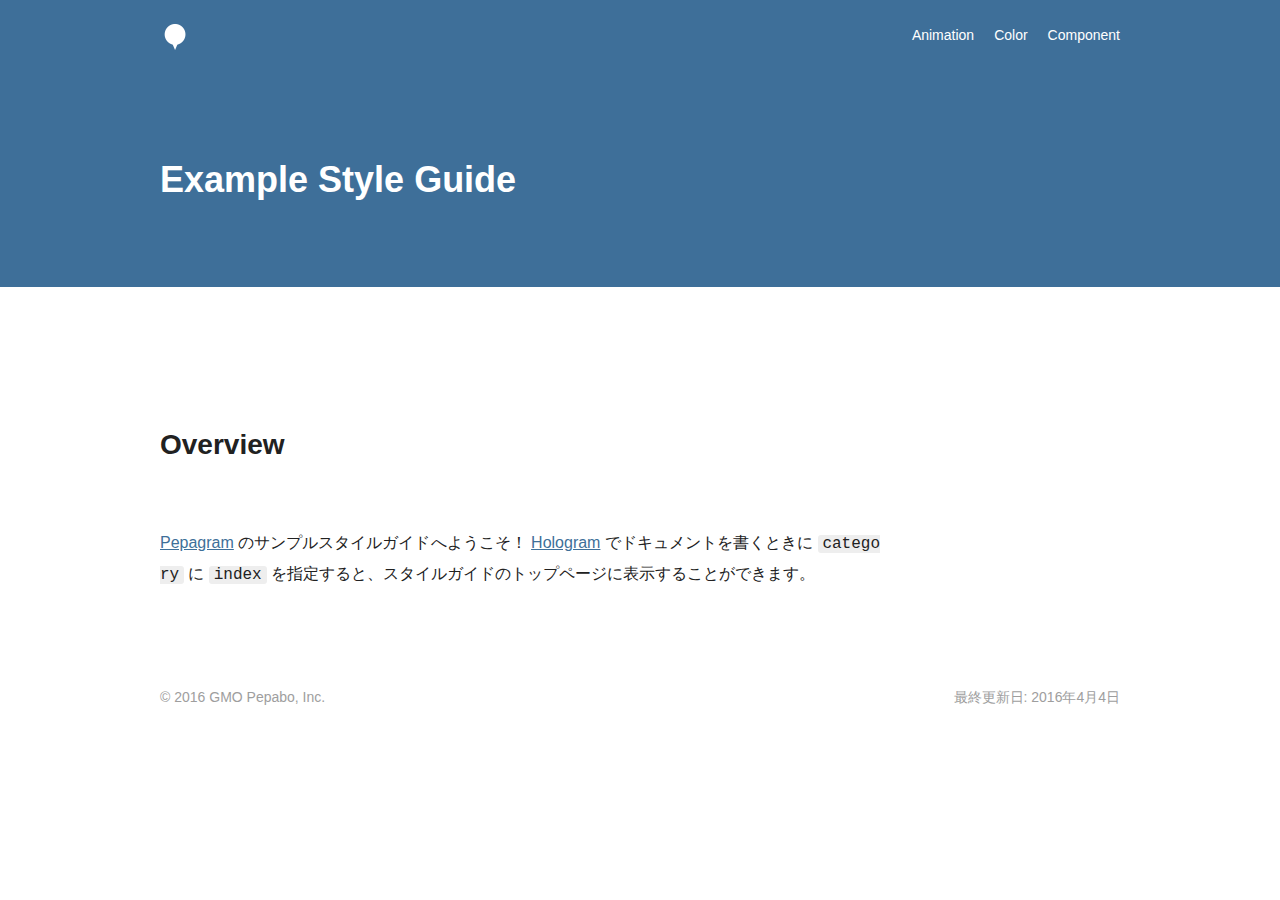
==== public/styleguide/index.html @ 524fdf11 "Pepagram :tada:" ====
<!DOCTYPE html>
<html>
  <head>
    <meta charset="UTF-8">
    <meta name="viewport" content="width=device-width">
    <meta name="robots" content="noindex,nofollow">
    <meta name="author" content="GMO Pepabo, Inc.">

    <title>
      Example Style Guide
    </title>

    
      
        <link rel="stylesheet" href="../stylesheets/animation.css">
      
        <link rel="stylesheet" href="../stylesheets/color.css">
      
        <link rel="stylesheet" href="../stylesheets/component.css">
      
        <link rel="stylesheet" href="../stylesheets/index.css">
      
    

    <link rel="stylesheet" href="pepagram.css">

    
      <style>
        .pepagram-header__heading,
        .pepagram-header__list,
        .pepagram-header__item,
        .pepagram-header__item a,
        .pepagram-content a {
          color: #3e6f99;
        }
        .pepagram-header.pepagram-header--index,
        .pepagram-nav,
        .pepagram-animation-example {
          background-color: #3e6f99;
        }
      </style>
    
  </head>
  <body>
    <div class="pepagram-nav">
      <div class="pepagram-nav__container">
        <div class="pepagram-nav__brand">
          <a href="index.html">
            <img src="./images/example-project-logo@2x.png" alt="Example Style Guide">
          </a>
        </div>
        <div class="pepagram-nav__menu">
          
            
              <a class="pepagram-nav__item
                        "
                 href="animation.html">
                animation
              </a>
            
          
            
              <a class="pepagram-nav__item
                        "
                 href="color.html">
                color
              </a>
            
          
            
              <a class="pepagram-nav__item
                        "
                 href="component.html">
                component
              </a>
            
          
            
          
        </div>
      </div>
    </div>
    
      
        <div class="pepagram-header pepagram-header--index">
          <div class="pepagram-utility-layout">
            <div class="pepagram-header__heading">
              Example Style Guide
            </div>
          </div>
        </div>
      
    
    <div class="pepagram-content">
      <div class="pepagram-utility-layout">
<h1 id="overview" class="styleguide">Overview</h1>

<p><a href="https://github.com/pepabo/pepagram">Pepagram</a> のサンプルスタイルガイドへようこそ！ <a href="http://trulia.github.io/hologram/">Hologram</a> でドキュメントを書くときに <code>category</code> に <code>index</code> を指定すると、スタイルガイドのトップページに表示することができます。</p>
      </div><!-- end of .pepagram-utility-layout -->
    </div><!-- end of .pepagram-content -->
    <div class="pepagram-footer">
      <div class="pepagram-utility-layout">
        <div class="pepagram-footer__copyright">
          © 2016 GMO Pepabo, Inc.
        </div>
        <div class="pepagram-footer__pubdate" title="2016-04-04 20:34:05 +0900">
          最終更新日: 2016年4月4日
        </div>
      </div>
    </div>
  </body>
</html>
---- public/stylesheets/animation.css ----
/*doc
---
title: .animation
name: animation
category: animation
---

アニメーションしたい要素には `.animation` と、アニメーションの動きを指定する Modifier の class を指定します。

```example
<div class="pepagram-animation-example animation animation--slide-enter-up"></div>
```

アニメーションを無限に繰り返したい場合は、 `.animation--iteration-infinite` をさらに指定します。

```example
<div class="pepagram-animation-example animation animation--slide-enter-up animation--iteration-infinite"></div>
```

*/
.animation {
  -webkit-animation-duration: 0.3s;
          animation-duration: 0.3s;
  -webkit-animation-fill-mode: both;
          animation-fill-mode: both;
  -webkit-animation-iteration-count: 1;
          animation-iteration-count: 1;
}
.animation.animation--iteration-infinite {
  -webkit-animation-iteration-count: infinite;
          animation-iteration-count: infinite;
}

/*doc
---
title: .animation--bounce
name: animation-keyframes-bounce
category: animation
---

飛び跳ねるアニメーションです。

```example
<div class="pepagram-animation-example animation animation--bounce animation--iteration-infinite"></div>
```

*/
@-webkit-keyframes bounce {
  0%, 20%, 53%, 80%, 100% {
    -webkit-animation-timing-function: cubic-bezier(0.215, 0.61, 0.355, 1);
            animation-timing-function: cubic-bezier(0.215, 0.61, 0.355, 1);
    -webkit-transform: translate3d(0, 0, 0);
            transform: translate3d(0, 0, 0);
  }
  40%, 43% {
    -webkit-animation-timing-function: cubic-bezier(0.755, 0.05, 0.855, 0.06);
            animation-timing-function: cubic-bezier(0.755, 0.05, 0.855, 0.06);
    -webkit-transform: translate3d(0, -80px, 0);
            transform: translate3d(0, -80px, 0);
  }
  70% {
    -webkit-animation-timing-function: cubic-bezier(0.755, 0.05, 0.855, 0.06);
            animation-timing-function: cubic-bezier(0.755, 0.05, 0.855, 0.06);
    -webkit-transform: translate3d(0, -40px, 0);
            transform: translate3d(0, -40px, 0);
  }
  90% {
    -webkit-transform: translate3d(0, -10px, 0);
            transform: translate3d(0, -10px, 0);
  }
}
@keyframes bounce {
  0%, 20%, 53%, 80%, 100% {
    -webkit-animation-timing-function: cubic-bezier(0.215, 0.61, 0.355, 1);
            animation-timing-function: cubic-bezier(0.215, 0.61, 0.355, 1);
    -webkit-transform: translate3d(0, 0, 0);
            transform: translate3d(0, 0, 0);
  }
  40%, 43% {
    -webkit-animation-timing-function: cubic-bezier(0.755, 0.05, 0.855, 0.06);
            animation-timing-function: cubic-bezier(0.755, 0.05, 0.855, 0.06);
    -webkit-transform: translate3d(0, -80px, 0);
            transform: translate3d(0, -80px, 0);
  }
  70% {
    -webkit-animation-timing-function: cubic-bezier(0.755, 0.05, 0.855, 0.06);
            animation-timing-function: cubic-bezier(0.755, 0.05, 0.855, 0.06);
    -webkit-transform: translate3d(0, -40px, 0);
            transform: translate3d(0, -40px, 0);
  }
  90% {
    -webkit-transform: translate3d(0, -10px, 0);
            transform: translate3d(0, -10px, 0);
  }
}
.animation.animation--bounce {
  -webkit-animation-name: bounce;
          animation-name: bounce;
  -webkit-transform-origin: center bottom;
          transform-origin: center bottom;
}

/*doc
---
title: .animation--slide-enter-up
name: animation-keyframes-slide-enter-up
category: animation
---

下から上へ、非表示から表示するアニメーションです。

```example
<div class="pepagram-animation-example animation animation--slide-enter-up animation--iteration-infinite"></div>
```

*/
@-webkit-keyframes slide-enter-up {
  0%,
  100% {
    -webkit-transition-timing-function: cubic-bezier(0.215, 0.61, 0.355, 1);
            transition-timing-function: cubic-bezier(0.215, 0.61, 0.355, 1);
  }
  0% {
    opacity: 0;
    -webkit-transform: translate3d(0, 20px, 0);
            transform: translate3d(0, 20px, 0);
  }
  100% {
    opacity: 1;
    -webkit-transform: translate3d(0, 0, 0);
            transform: translate3d(0, 0, 0);
  }
}
@keyframes slide-enter-up {
  0%,
  100% {
    -webkit-transition-timing-function: cubic-bezier(0.215, 0.61, 0.355, 1);
            transition-timing-function: cubic-bezier(0.215, 0.61, 0.355, 1);
  }
  0% {
    opacity: 0;
    -webkit-transform: translate3d(0, 20px, 0);
            transform: translate3d(0, 20px, 0);
  }
  100% {
    opacity: 1;
    -webkit-transform: translate3d(0, 0, 0);
            transform: translate3d(0, 0, 0);
  }
}
.animation.animation--slide-enter-up {
  -webkit-animation-name: slide-enter-up;
          animation-name: slide-enter-up;
}
---- public/stylesheets/color.css ----
/*doc
---
title: テーマカラー
name: theme-color
category: color
---

[color:Primary:#2169f3]
[color:Succes:#4caf50]
[color:Warning:#ff9800]
[color:Danger:#f44336]
[color:Default:#607d8b]

*/

/*doc
---
title: ウェブサービスキーカラー
name: web-service-key-color
category: color
---

[color:$color-brand-twitter:#55acee]
[color:$color-brand-instagram:#125688]
[color:$color-brand-facebook:#4e69a2]
[color:$color-brand-vine:#00bf8f]
[color:$color-brand-line:#0ecb36]
[color:$color-brand-hatenabookmark:#008fde]

```scss
$color-brand-twitter: #55acee;
$color-brand-instagram: #125688;
$color-brand-facebook: #4e69a2;
$color-brand-vine: #00bf8f;
$color-brand-line: #0ecb36;
$color-brand-hatenabookmark: #008fde;
```

*/
---- public/stylesheets/component.css ----
/*doc
---
title: .button
name: button
category: component
---

ボタンにしたい要素に `.button` を指定すると、ボタンの見た目になります。

```example
<button class="button">Default</button>
```

`.button` 要素に、さらに用途別の class を追加することで色が変わります。

```example
<button class="button button-primary">Primary</button>
<button class="button button-success">Success</button>
<button class="button button-warning">Warning</button>
<button class="button button-danger">Danger</button>
```

横幅いっぱいに `.button` を表示したいときは、さらに `.button--block` を指定します。

```example
<button class="button button--primary button--block">Primary (Block)</button>
```

*/
.button {
  -webkit-appearance: none;
  appearance: none;
  box-sizing: border-box;
  height: 48px;
  padding: 0 24px;
  text-align: center;
  vertical-align: middle;
  display: inline-block;
  color: #fff;
  font-size: 16px;
  line-height: 48px;
  background-color: #607d8b;
  border: 0;
  border-radius: 3px;
  outline: 0;
  cursor: pointer;
}
.button:hover {
  opacity: 0.66;
}
.button.button-primary {
  background-color: #2169f3;
}
.button.button-success {
  background-color: #4caf50;
}
.button.button-warning {
  background-color: #ff9800;
}
.button.button-danger {
  background-color: #f44336;
}
.button.button--block {
  display: block;
  width: 100%;
}

/*doc
---
title: .search-form
name: search-form
category: component
---

検索フォームを表示したいときは、以下のようにマークアップします。

```example
<form class="search-form" action="#">
  <div class="search-form__query">
    <input type="search">
  </div>
  <div class="search-form__action">
    <button class="button button--block">検索</button>
  </div>
</form>
```

*/
.search-form {
  display: table;
}
.search-form__query {
  display: table-cell;
  width: 360px;
  vertical-align: top;
}
input[type='search'] {
  -webkit-appearance: none;
  appearance: none;
  box-sizing: border-box;
  width: 100%;
  height: 48px;
  padding: 0 10px;
  font-size: 14px;
  border: 2px solid #607d8b;
  border-radius: 4px;
  display: block;
  outline: 0;
}
.search-form__action {
  display: table-cell;
  padding: 0 0 0 10px;
  width: 120px;
  vertical-align: top;
}
@media screen and (max-width: 767px) {
  .search-form,
  .search-form__query,
  .search-form__action {
    display: block;
    width: 100%;
  }
  .search-form__action {
    padding: 10px 0 0;
  }
}
---- public/stylesheets/index.css ----
/*doc
---
title: Overview
name: overview
category: index
---

[Pepagram](https://github.com/pepabo/pepagram) のサンプルスタイルガイドへようこそ！ [Hologram](http://trulia.github.io/hologram/) でドキュメントを書くときに `category` に `index` を指定すると、スタイルガイドのトップページに表示することができます。

*/



/* http://meyerweb.com/eric/tools/css/reset/
   v2.0 | 20110126
   License: none (public domain)
*/

html, body, div, span, applet, object, iframe,
h1, h2, h3, h4, h5, h6, p, blockquote, pre,
a, abbr, acronym, address, big, cite, code,
del, dfn, em, img, ins, kbd, q, s, samp,
small, strike, strong, sub, sup, tt, var,
b, u, i, center,
dl, dt, dd, ol, ul, li,
fieldset, form, label, legend,
table, caption, tbody, tfoot, thead, tr, th, td,
article, aside, canvas, details, embed,
figure, figcaption, footer, header, hgroup,
menu, nav, output, ruby, section, summary,
time, mark, audio, video {
  margin: 0;
  padding: 0;
  border: 0;
  font-size: 100%;
  font: inherit;
  vertical-align: baseline;
}
/* HTML5 display-role reset for older browsers */
article, aside, details, figcaption, figure,
footer, header, hgroup, menu, nav, section {
  display: block;
}
body {
  line-height: 1;
}
ol, ul {
  list-style: none;
}
blockquote, q {
  quotes: none;
}
blockquote:before, blockquote:after,
q:before, q:after {
  content: '';
  content: none;
}
table {
  border-collapse: collapse;
  border-spacing: 0;
}
---- public/styleguide/pepagram.css ----
@charset "UTF-8";
body {
  background-color: #fff;
}

pre,
code {
  font-family: Consolas, 'Liberation Mono', Menlo, Courier, monospace;
}

.pepagram-nav {
  /* background-color は設定ファイルで指定しています */
  font-family: -apple-system, 'Segoe UI', sans-serif;
  padding: 10px 0;
}

.pepagram-nav__container {
  max-width: 1000px;
  margin: 0 auto;
}

.pepagram-nav__container::after {
  clear: both;
  content: '';
  display: table;
}

.pepagram-nav__brand {
  float: left;
  padding: 10px 0;
}

.pepagram-nav__brand a {
  padding: 0 20px;
  height: 30px;
  line-height: 30px;
  display: inline-block;
  color: #fff;
  font-size: 18px;
  font-weight: bold;
  text-decoration: none;
}

.pepagram-nav__brand img {
  height: 100%;
  width: auto;
  margin: 0 20px 0 0;
  display: inline-block;
}

.pepagram-nav__menu {
  float: right;
  padding: 10px;
}

.pepagram-nav__item {
  float: left;
  height: 30px;
  line-height: 30px;
  padding: 0 10px;
  display: block;
  color: #fff;
  font-size: 14px;
  text-decoration: none;
  text-transform: capitalize;
  opacity: 1;
  -webkit-transition-property: opacity;
  transition-property: opacity;
  -webkit-transition-duration: .3s;
  transition-duration: .3s;
  -webkit-transition-timing-function: ease;
  transition-timing-function: ease;
}

.pepagram-nav__item:hover, .pepagram-nav__item.pepagram-nav__item--current {
  opacity: .5;
}

.pepagram-header {
  font-family: -apple-system, 'Segoe UI', sans-serif;
}

.pepagram-header.pepagram-header--index {
  /* background-color は設定ファイルで指定しています */
  padding: 0 0 40px;
}

.pepagram-header.pepagram-header--index .pepagram-header__heading {
  color: #fff;
}

.pepagram-header__heading {
  /* color は設定ファイルで指定しています */
  padding: 80px 0 40px;
  font-size: 36px;
  font-weight: bold;
  line-height: 1.5;
  text-transform: capitalize;
}

.pepagram-header__list {
  /* color は設定ファイルで指定しています */
  padding: 0 0 0 2em;
}

.pepagram-header__item {
  /* color は設定ファイルで指定しています */
  padding: .25em 0;
  display: list-item;
  font-size: 16px;
  line-height: 1.66;
  list-style-type: disc;
}

.pepagram-header__item a {
  /* color は設定ファイルで指定しています */
  text-decoration: none;
}

.pepagram-content {
  font-family: -apple-system, 'Segoe UI', sans-serif;
  padding: 20px 0;
  text-align: justify;
  color: #212121;
  font-size: 16px;
  line-height: 1.88;
}

@media screen and (max-width: 767px) {
  .pepagram-content {
    font-size: 14px;
  }
}

.pepagram-content h1 {
  margin: 4em 0 2em;
  font-size: 28px;
  font-weight: bold;
}

.pepagram-content h2 {
  margin: 4em 0 2em;
  font-size: 24px;
  font-weight: bold;
  border-bottom: 1px solid #bdbdbd;
}

.pepagram-content h3 {
  margin: 2em 0 1em;
  font-size: 20px;
  font-weight: bold;
}

.pepagram-content h4 {
  margin: 2em 0 1em;
  font-size: 18px;
  font-weight: bold;
}

.pepagram-content h5 {
  margin: 1em 0;
  font-size: 16px;
  font-weight: bold;
  color: #9e9e9e;
}

.pepagram-content h6 {
  margin: 1em 0;
  font-size: 16px;
  color: #9e9e9e;
}

.pepagram-content p {
  max-width: 720px;
  margin-right: auto;
}

.pepagram-content a {
  /* background-color は設定ファイルで指定しています */
  text-decoration: underline;
}

.pepagram-content img {
  max-width: 100%;
  display: block;
}

.pepagram-content table {
  border-collapse: collapse;
  border: 1px solid #bdbdbd;
}

.pepagram-content table th,
.pepagram-content table td {
  padding: .5em 1em;
  font-size: 14px;
  line-height: 1.66;
  border: 1px solid #bdbdbd;
}

.pepagram-content table th {
  text-align: center;
  font-weight: bold;
}

.pepagram-content figure {
  margin: 1em 0;
}

.pepagram-content figure table {
  border: 0;
}

.pepagram-content figure table th,
.pepagram-content figure table td {
  border: 0;
}

.pepagram-content code {
  word-break: break-all;
  background-color: #eee;
  padding: 0 .3em;
  border-radius: 3px;
}

.pepagram-content pre code {
  background-color: none;
  padding: 0;
}

.pepagram-content blockquote {
  padding: 0 0 0 1em;
  margin: 2em 0;
  color: #9e9e9e;
  border-left: 1px solid #bdbdbd;
}

.pepagram-content hr {
  height: 0;
  margin: 2em 0;
  border: 0;
  border-top: 1px solid #bdbdbd;
}

.pepagram-content ul,
.pepagram-content ol {
  padding: 0 0 0 2em;
}

.pepagram-content ul li,
.pepagram-content ol li {
  padding: .25em 0;
  line-height: 1.66;
}

.pepagram-content ul li {
  list-style-type: disc;
}

.pepagram-content ul li ul li {
  list-style-type: circle;
}

.pepagram-content ul li ol li {
  list-style-type: decimal;
}

.pepagram-content ol li {
  list-style-type: decimal;
}

.pepagram-content ol li ul li {
  list-style-type: circle;
}

.pepagram-example {
  padding: 0;
}

.pepagram-example__preview,
.pepagram-example__code {
  position: relative;
  border-style: solid;
  border-color: #bdbdbd;
}

.pepagram-example__preview::after,
.pepagram-example__code::after {
  position: absolute;
  top: 0;
  left: 0;
  height: 20px;
  line-height: 20px;
  padding: 0 10px;
  color: #fff;
  font-size: 12px;
  background-color: #bdbdbd;
}

.pepagram-example__preview {
  box-sizing: border-box;
  padding: 40px 20px 20px;
  border-width: 1px 1px 0;
}

.pepagram-example__preview::after {
  font-family: -apple-system, 'Segoe UI', sans-serif;
  content: 'Preview';
}

.pepagram-example__code {
  background-color: #eee;
  border-width: 1px;
  overflow-x: auto;
}

.pepagram-example__code pre {
  padding: 40px 20px 20px;
  margin: 0;
  font-size: 14px;
  line-height: 1.25;
}

.pepagram-example__code::after {
  font-family: -apple-system, 'Segoe UI', sans-serif;
  content: 'Code';
}

.pepagram-colortip {
  padding: 0 1em;
  height: 3em;
  line-height: 3em;
  color: #000;
}

.pepagram-colortip .pepagram-colortip__variable {
  float: left;
  height: 3em;
  display: block;
}

.pepagram-colortip .pepagram-colortip__colorcode {
  float: right;
  height: 3em;
  display: block;
}

.pepagram-animation-example {
  /* background-color は設定ファイルで指定しています */
  width: 120px;
  height: 120px;
  margin: 0 auto;
}

.pepagram-footer {
  font-family: -apple-system, 'Segoe UI', sans-serif;
  padding: 80px 0 40px;
  color: #9e9e9e;
  font-size: 14px;
}

.pepagram-footer__copyright {
  float: left;
}

@media screen and (max-width: 767px) {
  .pepagram-footer__copyright {
    float: none;
    margin: 10px 0;
    text-align: center;
  }
}

.pepagram-footer__pubdate {
  float: right;
}

@media screen and (max-width: 767px) {
  .pepagram-footer__pubdate {
    float: none;
    margin: 10px 0;
    text-align: center;
  }
}

.pepagram-utility-link {
  color: #212121;
  opacity: 1;
  text-decoration: none;
  -webkit-transition-property: opacity;
  transition-property: opacity;
  -webkit-transition-duration: .3s;
  transition-duration: .3s;
  -webkit-transition-timing-function: ease;
  transition-timing-function: ease;
}

.pepagram-utility-link:hover {
  opacity: .5;
}

.pepagram-utility-layout {
  max-width: 960px;
  padding: 0 20px;
  margin: 0 auto;
}

.pepagram-utility-layout::after {
  clear: both;
  content: '';
  display: table;
}

/**
 * Copyright (c) 2013 Trulia, Inc.
 *
 * MIT License
 *
 * Permission is hereby granted, free of charge, to any person obtaining
 * a copy of this software and associated documentation files (the
 * "Software"), to deal in the Software without restriction, including
 * without limitation the rights to use, copy, modify, merge, publish,
 * distribute, sublicense, and/or sell copies of the Software, and to
 * permit persons to whom the Software is furnished to do so, subject to
 * the following conditions:
 *
 * The above copyright notice and this permission notice shall be
 * included in all copies or substantial portions of the Software.
 *
 * THE SOFTWARE IS PROVIDED "AS IS", WITHOUT WARRANTY OF ANY KIND,
 * EXPRESS OR IMPLIED, INCLUDING BUT NOT LIMITED TO THE WARRANTIES OF
 * MERCHANTABILITY, FITNESS FOR A PARTICULAR PURPOSE AND
 * NONINFRINGEMENT. IN NO EVENT SHALL THE AUTHORS OR COPYRIGHT HOLDERS BE
 * LIABLE FOR ANY CLAIM, DAMAGES OR OTHER LIABILITY, WHETHER IN AN ACTION
 * OF CONTRACT, TORT OR OTHERWISE, ARISING FROM, OUT OF OR IN CONNECTION
 * WITH THE SOFTWARE OR THE USE OR OTHER DEALINGS IN THE SOFTWARE.
*/
hll {
  background-color: #ffc;
}

/* Comment */
.c {
  color: #998;
  font-style: italic;
}

/* Error */
.err {
  color: #a61717;
  background-color: #e3d2d2;
}

/* Keyword */
.k {
  color: #000;
  font-weight: bold;
}

/* Operator */
.o {
  color: #000;
  font-weight: bold;
}

/* Comment.Multiline */
.cm {
  color: #998;
  font-style: italic;
}

/* Comment.Preproc */
.cp {
  color: #999;
  font-weight: bold;
  font-style: italic;
}

/* Comment.Single */
.c1 {
  color: #998;
  font-style: italic;
}

/* Comment.Special */
.cs {
  color: #999;
  font-weight: bold;
  font-style: italic;
}

/* Generic.Deleted */
.gd {
  color: #000;
  background-color: #fdd;
}

/* Generic.Emph */
.ge {
  color: #000;
  font-style: italic;
}

/* Generic.Error */
.gr {
  color: #a00;
}

/* Generic.Heading */
.gh {
  color: #999;
}

/* Generic.Inserted */
.gi {
  color: #000;
  background-color: #dfd;
}

/* Generic.Output */
.go {
  color: #888;
}

/* Generic.Prompt */
.gp {
  color: #555;
}

/* Generic.Strong */
.gs {
  font-weight: bold;
}

/* Generic.Subheading */
.gu {
  color: #aaa;
}

/* Generic.Traceback */
.gt {
  color: #a00;
}

/* Keyword.Constant */
.kc {
  color: #000;
  font-weight: bold;
}

/* Keyword.Declaration */
.kd {
  color: #000;
  font-weight: bold;
}

/* Keyword.Namespace */
.kn {
  color: #000;
  font-weight: bold;
}

/* Keyword.Pseudo */
.kp {
  color: #000;
  font-weight: bold;
}

/* Keyword.Reserved */
.kr {
  color: #000;
  font-weight: bold;
}

/* Keyword.Type */
.kt {
  color: #458;
  font-weight: bold;
}

/* Literal.Number */
.m {
  color: #099;
}

/* Literal.String */
.s {
  color: #d01040;
}

/* Name.Attribute */
.na {
  color: #008080;
}

/* Name.Builtin */
.nb {
  color: #0086b3;
}

/* Name.Class */
.nc {
  color: #458;
  font-weight: bold;
}

/* Name.Constant */
.no {
  color: #008080;
}

/* Name.Decorator */
.nd {
  color: #3c5d5d;
  font-weight: bold;
}

/* Name.Entity */
.ni {
  color: #800080;
}

/* Name.Exception */
.ne {
  color: #900;
  font-weight: bold;
}

/* Name.Function */
.nf {
  color: #900;
  font-weight: bold;
}

/* Name.Label */
.nl {
  color: #900;
  font-weight: bold;
}

/* Name.Namespace */
.nn {
  color: #555;
}

/* Name.Tag */
.nt {
  color: #000080;
}

/* Name.Variable */
.nv {
  color: #008080;
}

/* Operator.Word */
.ow {
  color: #000;
  font-weight: bold;
}

/* Text.Whitespace */
.w {
  color: #bbb;
}

/* Literal.Number.Float */
.mf {
  color: #099;
}

/* Literal.Number.Hex */
.mh {
  color: #099;
}

/* Literal.Number.Integer */
.mi {
  color: #099;
}

/* Literal.Number.Oct */
.mo {
  color: #099;
}

/* Literal.String.Backtick */
.sb {
  color: #d01040;
}

/* Literal.String.Char */
.sc {
  color: #d01040;
}

/* Literal.String.Doc */
.sd {
  color: #d01040;
}

/* Literal.String.Double */
.s2 {
  color: #d01040;
}

/* Literal.String.Escape */
.se {
  color: #d01040;
}

/* Literal.String.Heredoc */
.sh {
  color: #d01040;
}

/* Literal.String.Interpol */
.si {
  color: #d01040;
}

/* Literal.String.Other */
.sx {
  color: #d01040;
}

/* Literal.String.Regex */
.sr {
  color: #009926;
}

/* Literal.String.Single */
.s1 {
  color: #d01040;
}

/* Literal.String.Symbol */
.ss {
  color: #990073;
}

/* Name.Builtin.Pseudo */
.bp {
  color: #999;
}

/* Name.Variable.Class */
.vc {
  color: #008080;
}

/* Name.Variable.Global */
.vg {
  color: #008080;
}

/* Name.Variable.Instance */
.vi {
  color: #008080;
}

/* Literal.Number.Integer.Long */
.il {
  color: #099;
}
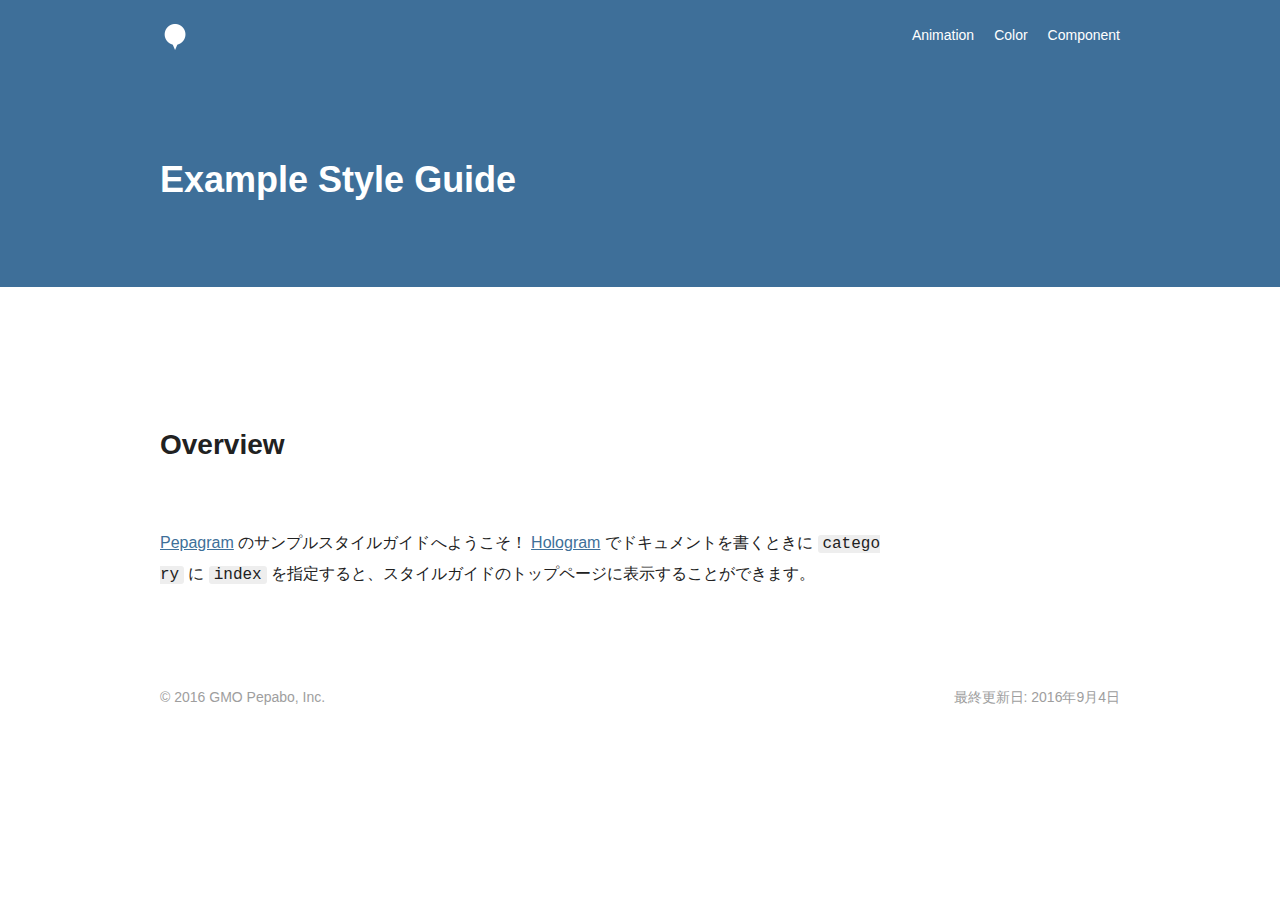
==== commit da619cbe: "Hologram を実行してサンプルのスタイルガイドを生成した" ====
--- a/public/styleguide/index.html
+++ b/public/styleguide/index.html
@@ -46,7 +46,9 @@
       <div class="pepagram-nav__container">
         <div class="pepagram-nav__brand">
           <a href="index.html">
-            <img src="./images/example-project-logo@2x.png" alt="Example Style Guide">
+            
+              <img src="images/example-brand-image@2x.png" alt="Example Style Guide">
+            
           </a>
         </div>
         <div class="pepagram-nav__menu">
@@ -103,8 +105,8 @@
         <div class="pepagram-footer__copyright">
           © 2016 GMO Pepabo, Inc.
         </div>
-        <div class="pepagram-footer__pubdate" title="2016-04-04 20:34:05 +0900">
-          最終更新日: 2016年4月4日
+        <div class="pepagram-footer__pubdate" title="2016-09-04 15:44:04 +0900">
+          最終更新日: 2016年9月4日
         </div>
       </div>
     </div>
--- a/public/stylesheets/component.css
+++ b/public/stylesheets/component.css
@@ -14,10 +14,10 @@
 `.button` 要素に、さらに用途別の class を追加することで色が変わります。
 
 ```example
-<button class="button button-primary">Primary</button>
-<button class="button button-success">Success</button>
-<button class="button button-warning">Warning</button>
-<button class="button button-danger">Danger</button>
+<button class="button button--primary">Primary</button>
+<button class="button button--success">Success</button>
+<button class="button button--warning">Warning</button>
+<button class="button button--danger">Danger</button>
 ```
 
 横幅いっぱいに `.button` を表示したいときは、さらに `.button--block` を指定します。
@@ -48,16 +48,16 @@
 .button:hover {
   opacity: 0.66;
 }
-.button.button-primary {
+.button.button--primary {
   background-color: #2169f3;
 }
-.button.button-success {
+.button.button--success {
   background-color: #4caf50;
 }
-.button.button-warning {
+.button.button--warning {
   background-color: #ff9800;
 }
-.button.button-danger {
+.button.button--danger {
   background-color: #f44336;
 }
 .button.button--block {
